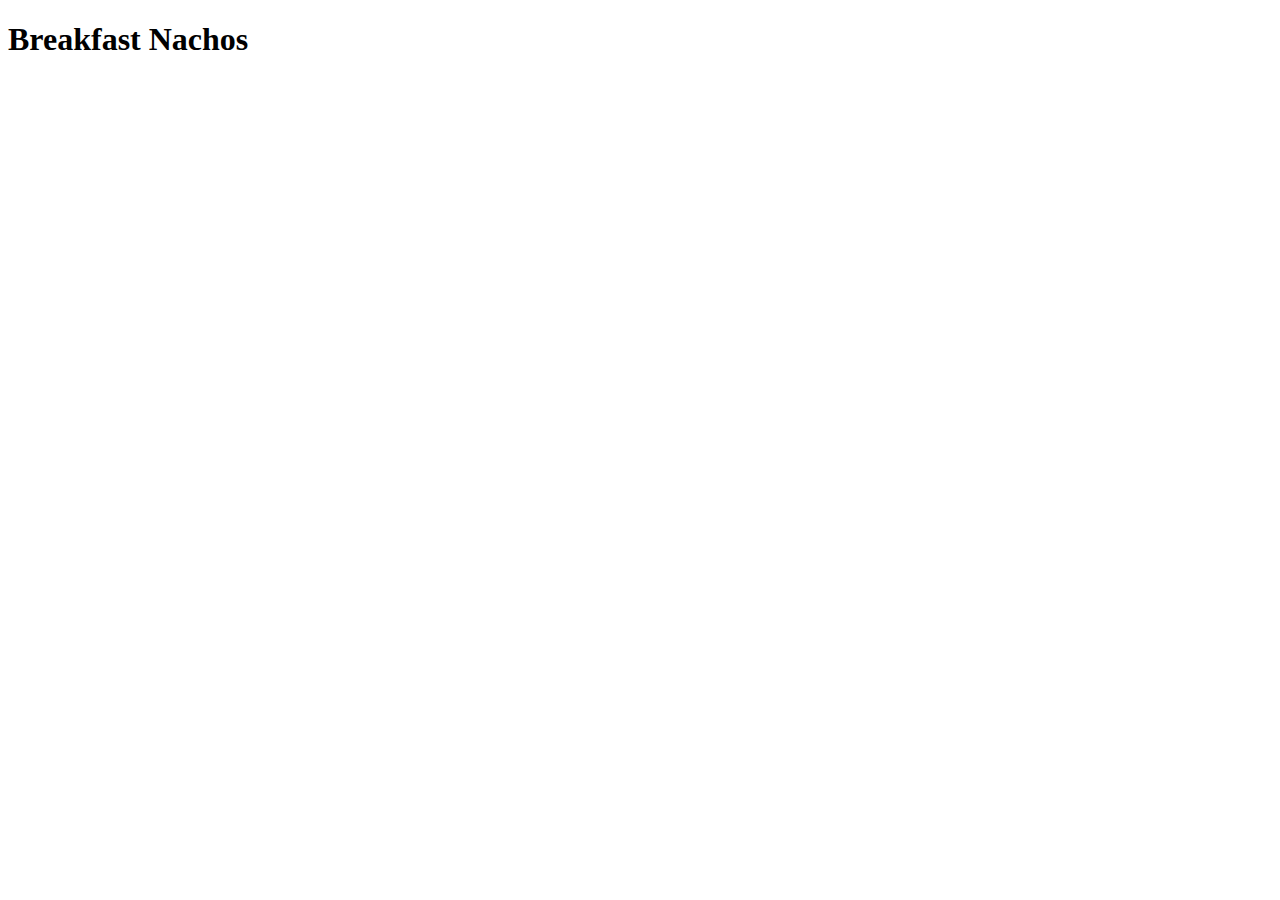
==== recipes/breakfast-nachos.html @ fa9bde44 "Add initial structure and first recipe page" ====
<!DOCTYPE html>
<html lang="en">
<head>
  <meta charset="UTF-8">
  <meta name="viewport" content="width=<device-width>, initial-scale=1.0">
  <title>Breakfast Nachos</title>
</head>
<body>
  <h1>Breakfast Nachos</h1>
</body>
</html>
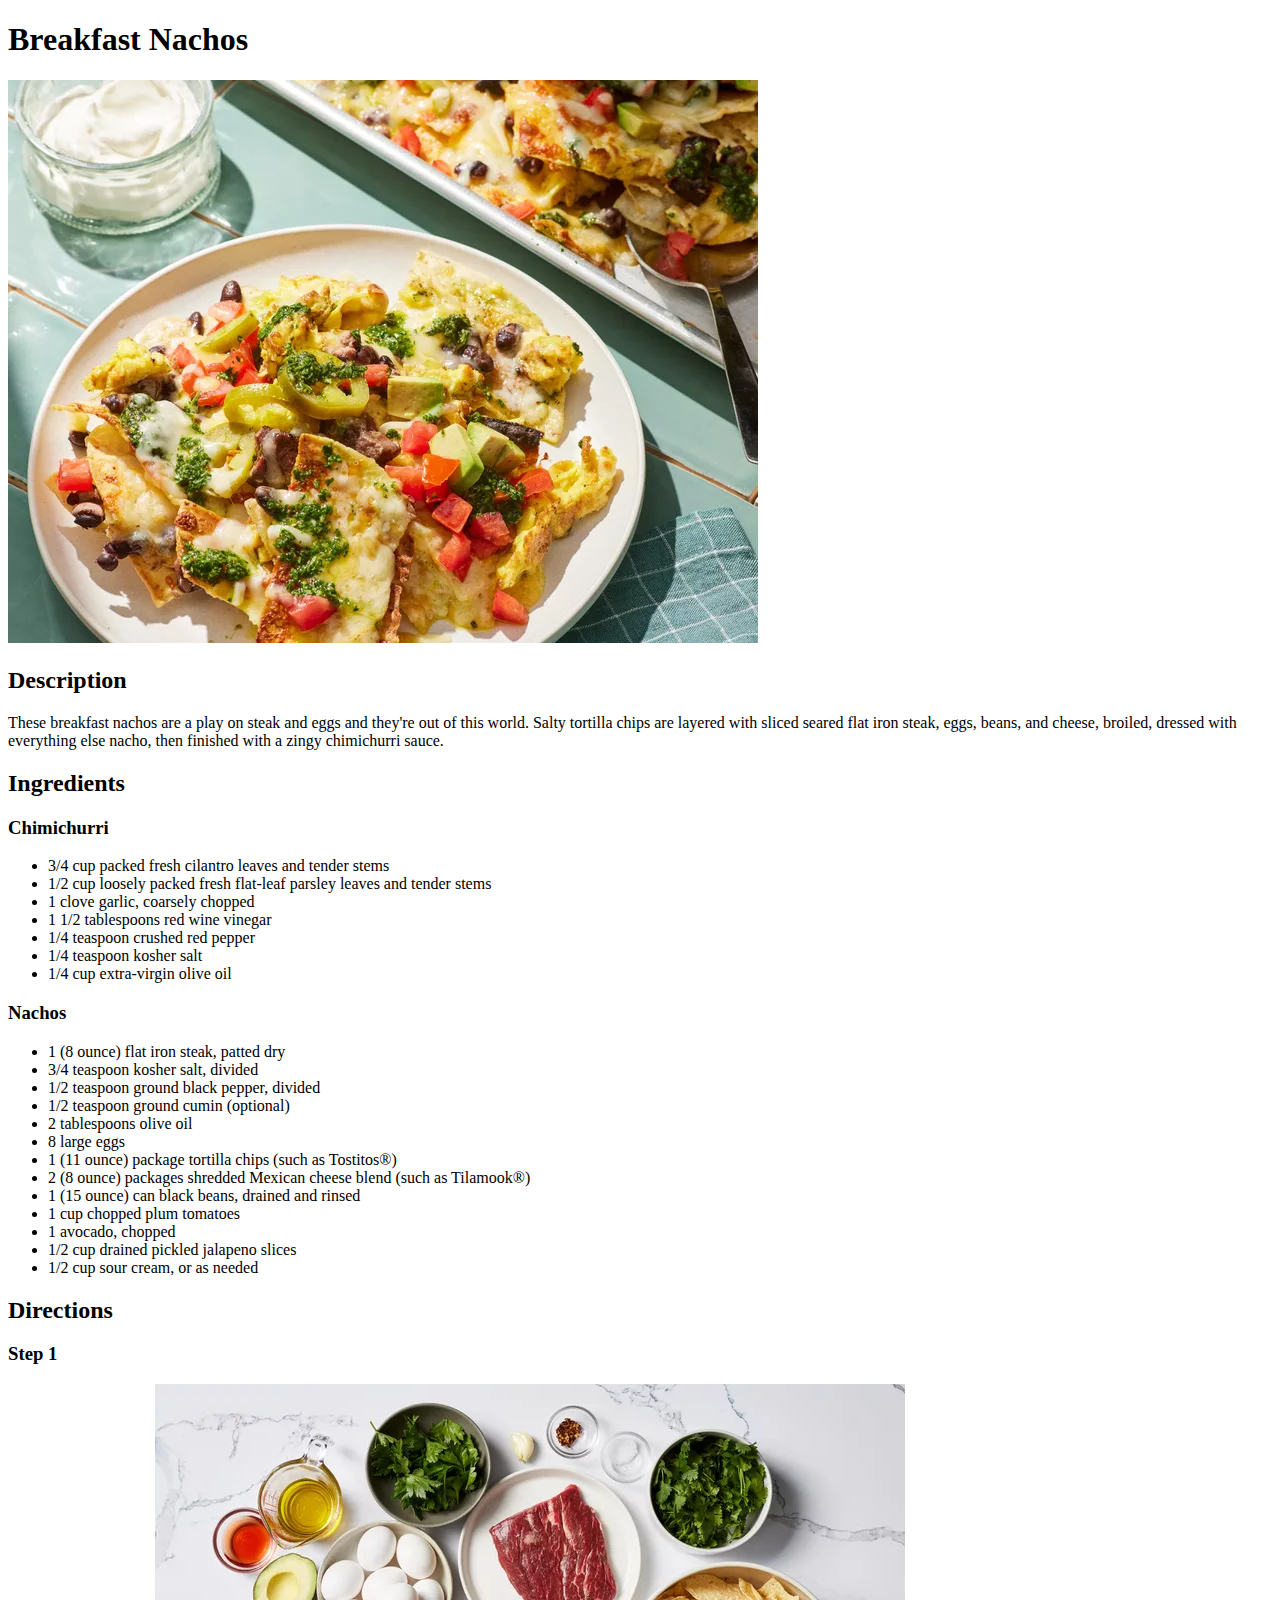
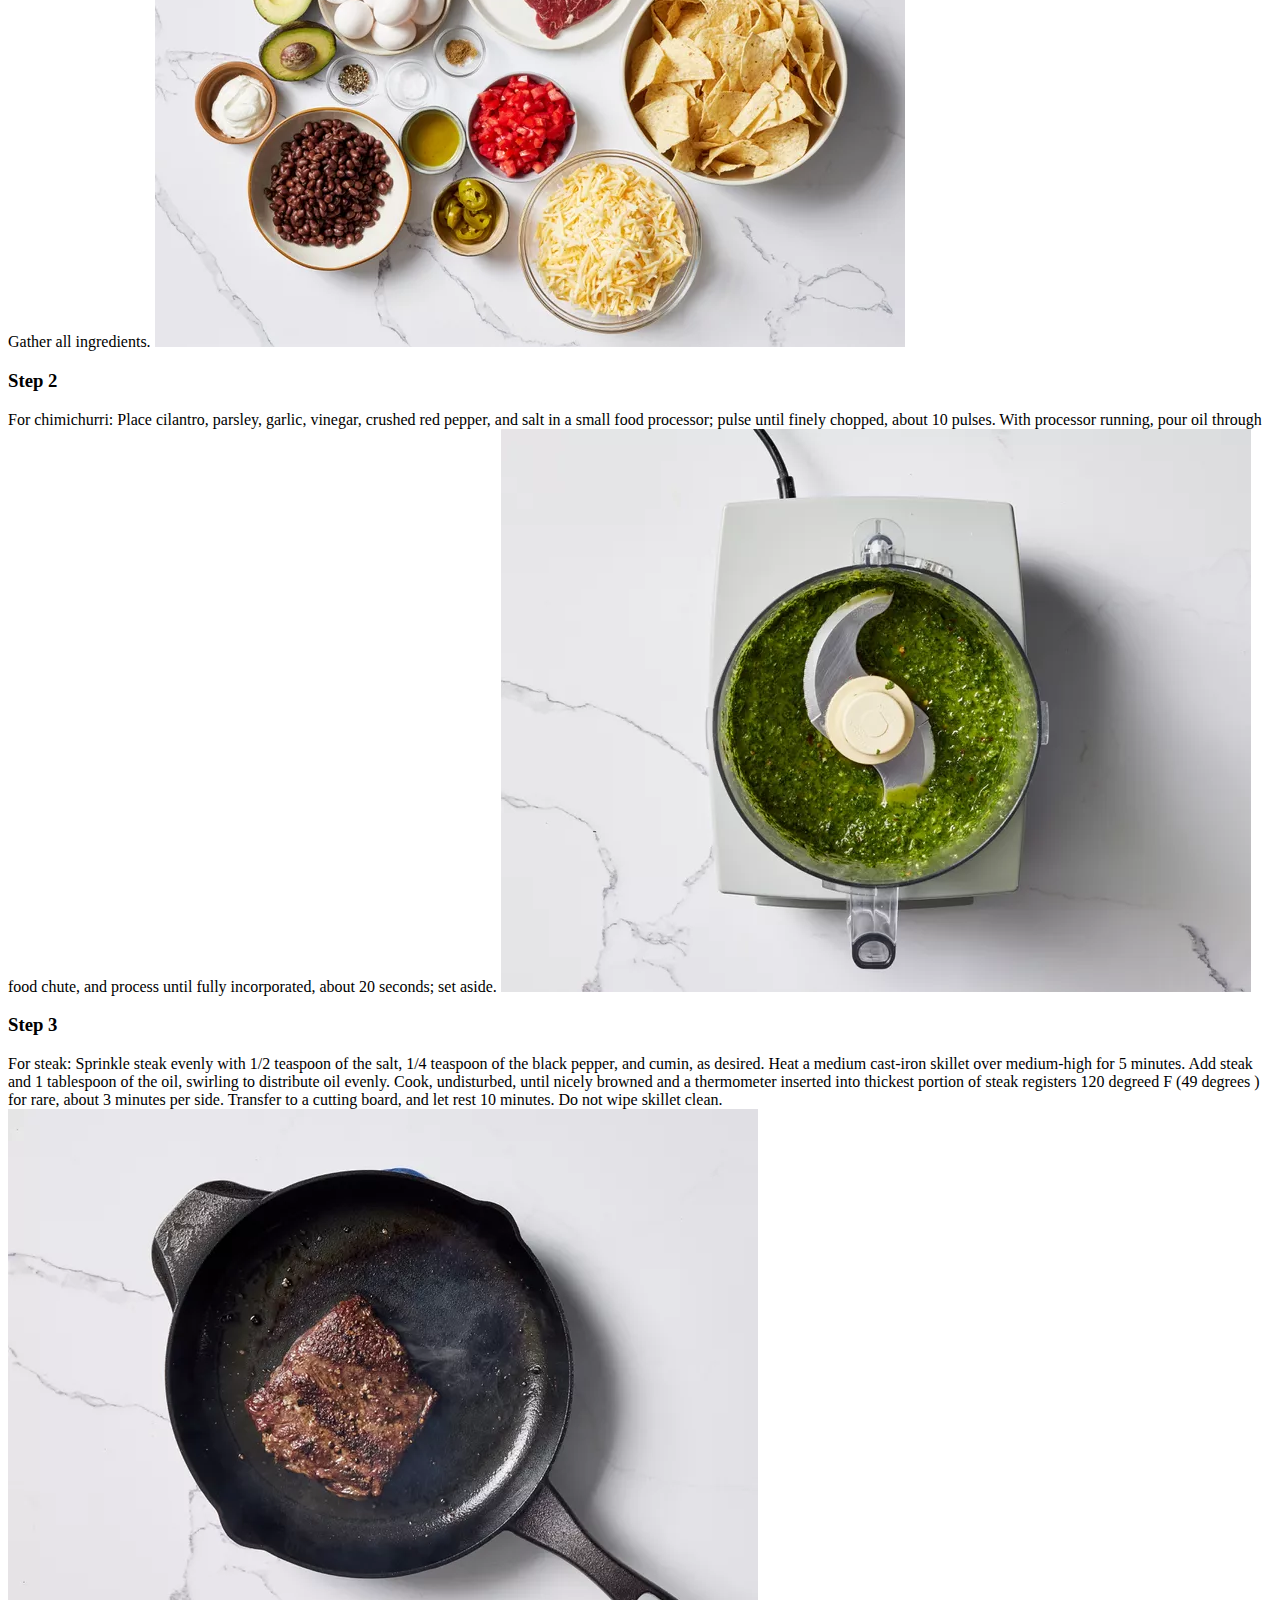
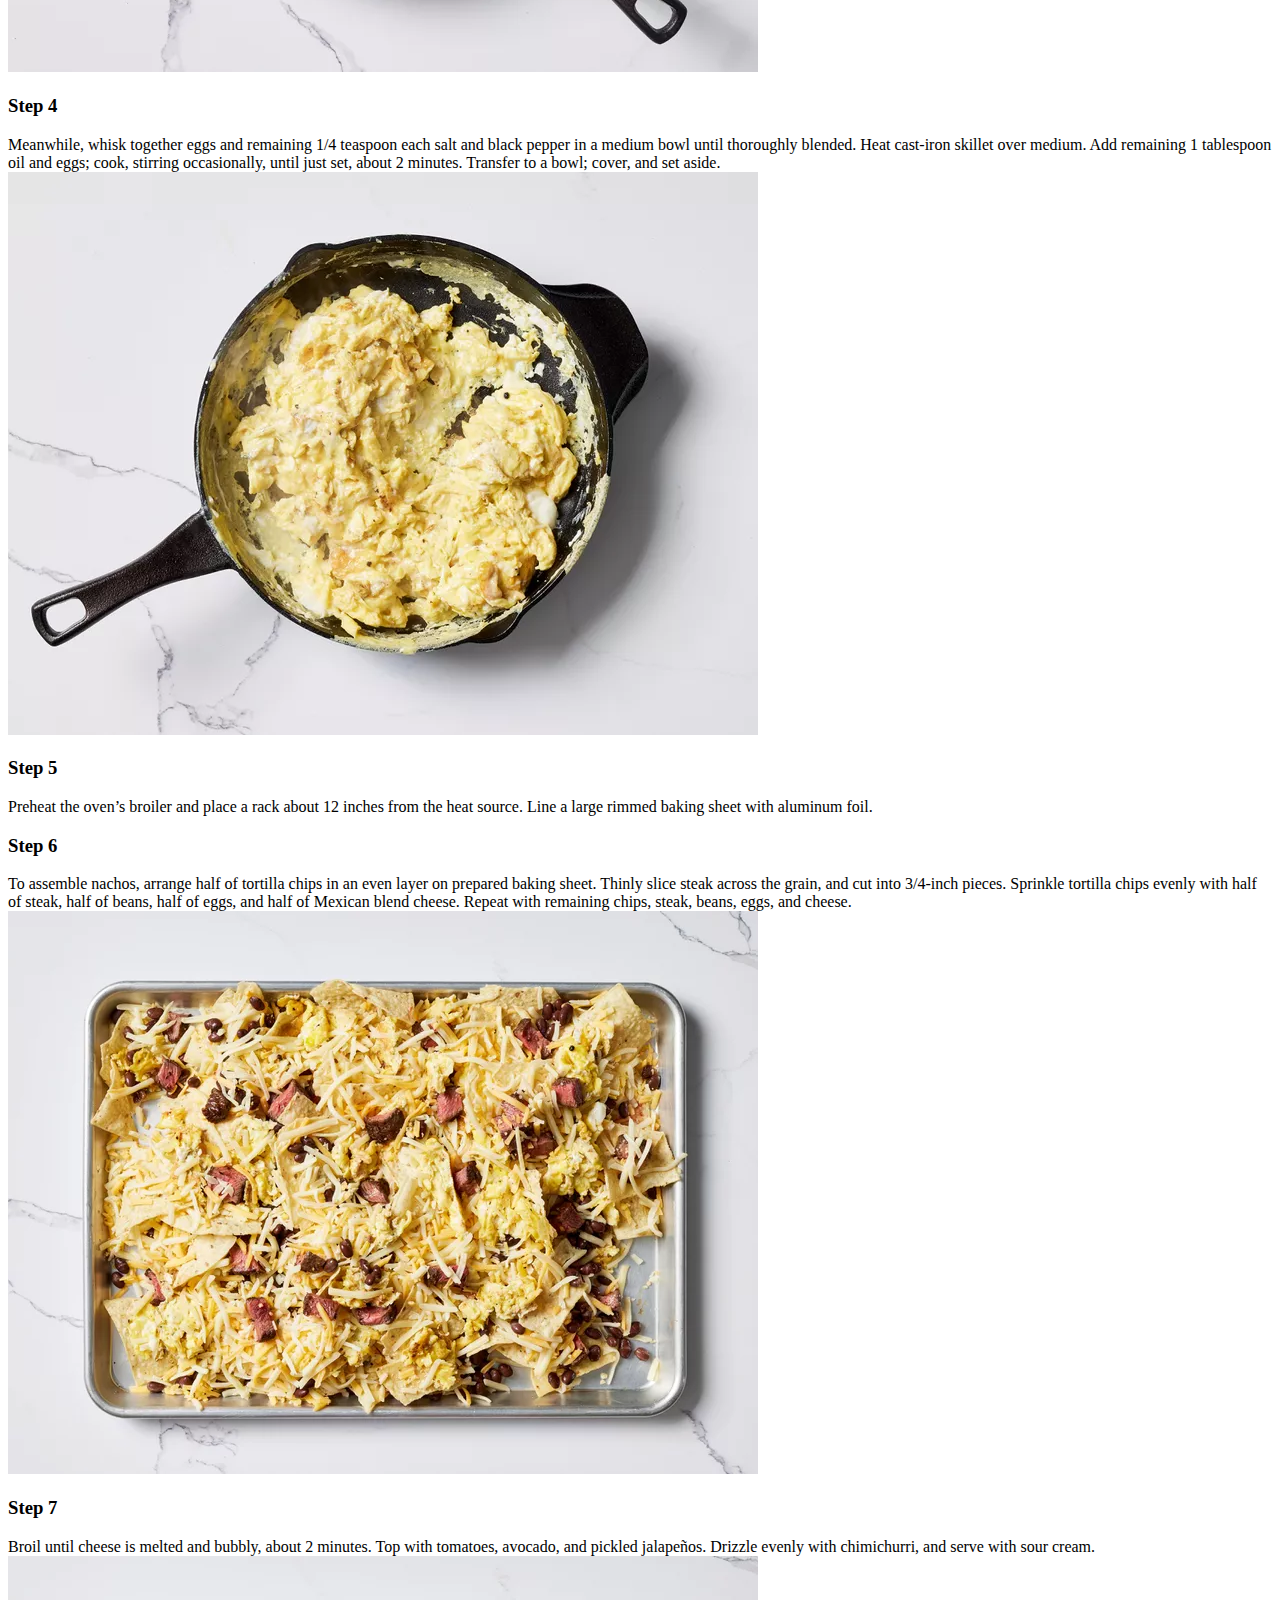
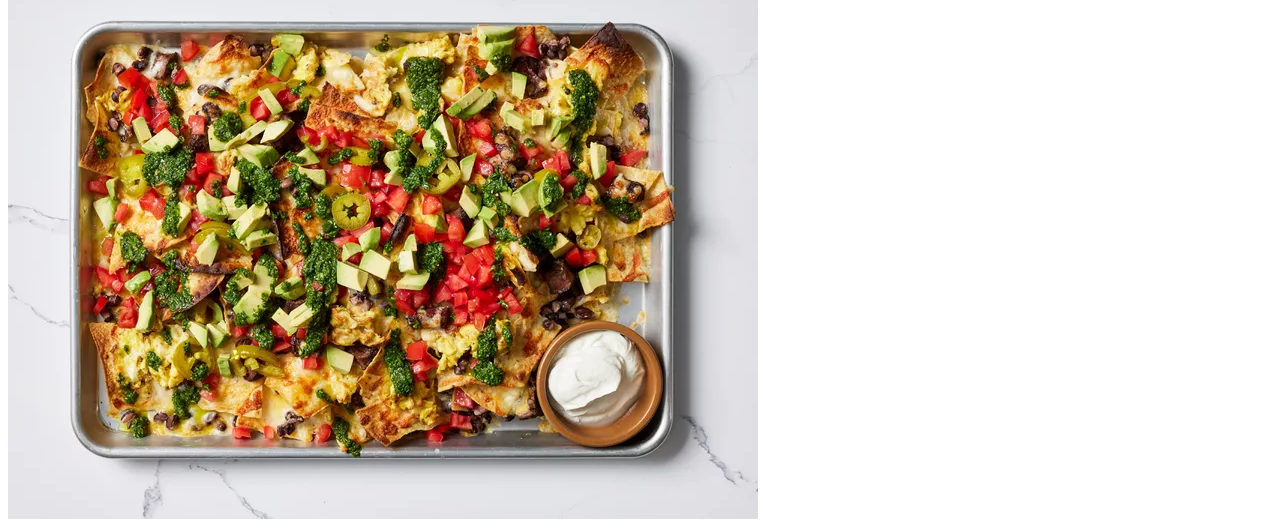
==== commit 118d48de: "Add first recipe with ingredients and directions" ====
--- a/recipes/breakfast-nachos.html
+++ b/recipes/breakfast-nachos.html
@@ -7,5 +7,60 @@
 </head>
 <body>
   <h1>Breakfast Nachos</h1>
+  <img src="breakfast-nachos.webp" alt="Breakfast Nachos">
+
+  <h2>Description</h2>
+    <p>These breakfast nachos are a play on steak and eggs and they're out of this world. Salty tortilla chips are layered with sliced seared flat iron steak, eggs, beans, and cheese, broiled, dressed with everything else nacho, then finished with a zingy chimichurri sauce.</p>
+  <h2>Ingredients</h2>
+    <h3>Chimichurri</h3>
+      <ul>
+        <li>3/4 cup packed fresh cilantro leaves and tender stems</li>
+        <li>1/2 cup loosely packed fresh flat-leaf parsley leaves and tender stems</li>
+        <li>1 clove garlic, coarsely chopped</li>
+        <li>1 1/2 tablespoons red wine vinegar</li>
+        <li>1/4 teaspoon crushed red pepper</li>
+        <li>1/4 teaspoon kosher salt</li>
+        <li>1/4 cup extra-virgin olive oil</li>
+      </ul>
+
+    <h3>Nachos</h3>
+      <ul>
+        <li>1 (8 ounce) flat iron steak, patted dry</li>
+        <li>3/4 teaspoon kosher salt, divided</li>
+        <li>1/2 teaspoon ground black pepper, divided</li>
+        <li>1/2 teaspoon ground cumin (optional)</li>
+        <li>2 tablespoons olive oil</li>
+        <li>8 large eggs</li>
+        <li>1 (11 ounce) package tortilla chips (such as Tostitos®)</li>
+        <li>2 (8 ounce) packages shredded Mexican cheese blend (such as Tilamook®)</li>
+        <li>1 (15 ounce) can black beans, drained and rinsed</li>
+        <li>1 cup chopped plum tomatoes</li>
+        <li>1 avocado, chopped</li>
+        <li>1/2 cup drained pickled jalapeno slices</li>
+        <li>1/2 cup sour cream, or as needed</li>
+      </ul>
+
+  <h2>Directions</h2>
+    <h3>Step 1</h3>
+      Gather all ingredients.
+      <img src="step-1.webp" alt="Step 1">
+    <h3>Step 2</h3>
+      For chimichurri: Place cilantro, parsley, garlic, vinegar, crushed red pepper, and salt in a small food processor; pulse until finely chopped, about 10 pulses. With processor running, pour oil through food chute, and process until fully incorporated, about 20 seconds; set aside.
+      <img src="step-2.webp" alt="Step 2">
+    <h3>Step 3</h3>
+      For steak: Sprinkle steak evenly with 1/2 teaspoon of the salt, 1/4 teaspoon of the black pepper, and cumin, as desired. Heat a medium cast-iron skillet over medium-high for 5 minutes. Add steak and 1 tablespoon of the oil, swirling to distribute oil evenly. Cook, undisturbed, until nicely browned and a thermometer inserted into thickest portion of steak registers 120 degreed F (49 degrees ) for rare, about 3 minutes per side. Transfer to a cutting board, and let rest 10 minutes. Do not wipe skillet clean.
+      <img src="step-3.webp" alt="Step 3">
+    <h3>Step 4</h3>
+      Meanwhile, whisk together eggs and remaining 1/4 teaspoon each salt and black pepper in a medium bowl until thoroughly blended. Heat cast-iron skillet over medium. Add remaining 1 tablespoon oil and eggs; cook, stirring occasionally, until just set, about 2 minutes. Transfer to a bowl; cover, and set aside.
+      <img src="step-4.webp" alt="Step 4">
+    <h3>Step 5</h3>
+      Preheat the oven’s broiler and place a rack about 12 inches from the heat source. Line a large rimmed baking sheet with aluminum foil.
+    <h3>Step 6</h3>
+      To assemble nachos, arrange half of tortilla chips in an even layer on prepared baking sheet. Thinly slice steak across the grain, and cut into 3/4-inch pieces. Sprinkle tortilla chips evenly with half of steak, half of beans, half of eggs, and half of Mexican blend cheese. Repeat with remaining chips, steak, beans, eggs, and cheese.
+      <img src="step-6.webp" alt="Step 6">
+    <h3>Step 7</h3>
+      Broil until cheese is melted and bubbly, about 2 minutes. Top with tomatoes, avocado, and pickled jalapeños. Drizzle evenly with chimichurri, and serve with sour cream.
+      <img src="step-7.webp" alt="Step 7">
+
 </body>
 </html>